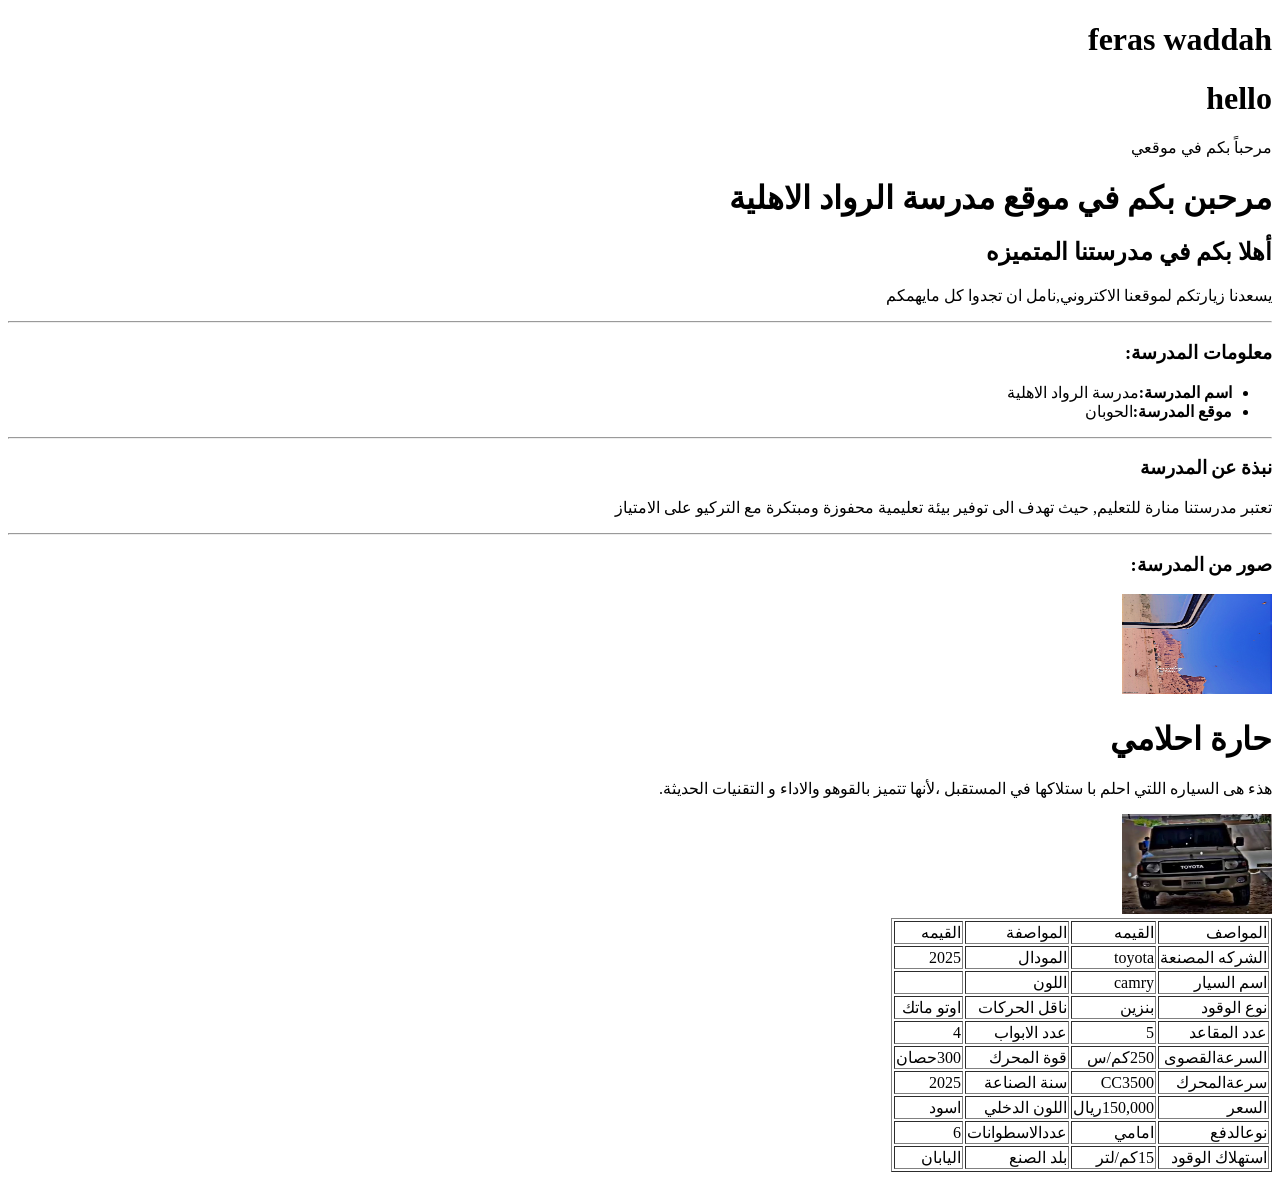
==== index.html @ fe44d13f "Add files via upload" ====
<!Doctype html>
<html>
    <html lang="ar" dir="rtl"></html>
<head>
    <title>موقعي المميزة</title>
    
</head>
<body>
    <h1>feras waddah</h1>
    <h1 >hello</h1>
    <p >مرحباً بكم في موقعي</p>

    <h1>مرحبن بكم في موقع مدرسة الرواد الاهلية</h1>
<h2> أهلا بكم في مدرستنا المتميزه</h2>
  <p>يسعدنا زيارتكم لموقعنا الاكتروني,نامل ان تجدوا كل مايهمكم</p>
  <hr> 

   <h3>معلومات المدرسة:</h3>
    <ul>
 <li><strong> اسم المدرسة:</strong>مدرسة الرواد الاهلية</li>
 <li><strong> موقع المدرسة:</strong>الحوبان </li>
</ul>
<hr>
<h3>نبذة عن المدرسة</h3>
<p>تعتبر مدرستنا منارة للتعليم, حيث تهدف الى توفير بيئة تعليمية محفوزة ومبتكرة مع التركيو على  الامتياز</p>
<hr>

<h3>صور من المدرسة:</h3>
<img src="22.jpg" height="100px" width="150px" >

<body   dir="auto">
  <table border="1" >
  <h1> حارة احلامي </h1>
  
  <p>هذء هى السياره اللتي احلم با  ستلاكها في المستقبل ،لأنها تتميز بالقوهو والاداء و التقنيات الحديثة.</p> 

  <a href="https://www.car.com"><img src=" 11.jpg " height="100px" width="150px"></a>

   <tr><td>المواصف</td> <td>القيمه</td> <td> المواصفة</td><td>القيمه</td></tr> </h2>
    <tr><td>الشركه المصنعة</td><td>toyota</td><td>المودال</td><td>2025</td></tr>
  <tr><td>اسم السيار</td><td>camry</td><td>اللون</td><td></td></tr>
  <tr><td>نوع الوقود</td><td>بنزين</td><td>ناقل الحركات</td><td>اوتو ماتك</td></tr>
  <tr><td>عدد المقاعد</td><td>5</td><td>عدد الابواب</td><td>4</td></tr>
  <tr><td>السرعةالقصوى</td><td>250كم/س</td><td>قوة المحرك</td><td>300حصان</td></tr>
  <tr><td>سرعةالمحرك</td><td>CC3500</td><td>سنة الصناعة</td><td>2025</td></tr>
  <tr><td>السعر</td><td>150,000ريال</td><td>اللون الدخلي</td><td>اسود</td></tr>
  <tr><td>نوعالدفع</td><td>امامي</td><td>عددالاسطوانات</td><td>6</td></tr>
 <tr><td>استهلاك الوقود</td><td>15كم/لتر</td><td>بلد الصنع</td><td>اليابان</td></tr>
 
</table>
</body>
</body>
</html>
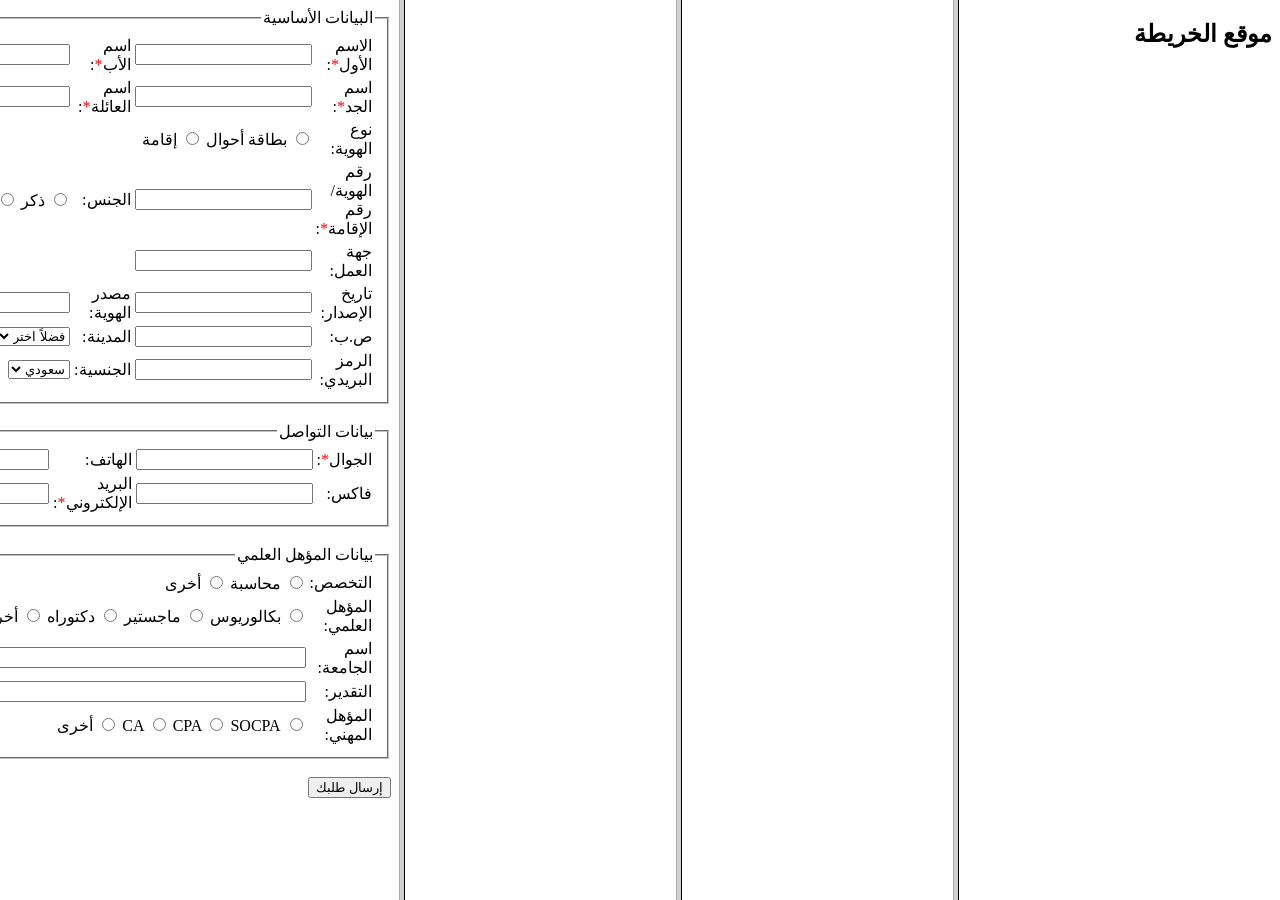
==== commit fe26513e: "Add files via upload" ====
--- a/index.html
+++ b/index.html
@@ -1,53 +1,14 @@
-<!Doctype html>
-<html>
-    <html lang="ar" dir="rtl"></html>
+<!DOCTYPE html>
+<html lang="en">
 <head>
-    <title>موقعي المميزة</title>
-    
+    <meta charset="UTF-8">
+    <meta name="viewport" content="width=device-width, initial-scale=1.0">
+    <title>Document</title>
 </head>
-<body>
-    <h1>feras waddah</h1>
-    <h1 >hello</h1>
-    <p >مرحباً بكم في موقعي</p>
-
-    <h1>مرحبن بكم في موقع مدرسة الرواد الاهلية</h1>
-<h2> أهلا بكم في مدرستنا المتميزه</h2>
-  <p>يسعدنا زيارتكم لموقعنا الاكتروني,نامل ان تجدوا كل مايهمكم</p>
-  <hr> 
-
-   <h3>معلومات المدرسة:</h3>
-    <ul>
- <li><strong> اسم المدرسة:</strong>مدرسة الرواد الاهلية</li>
- <li><strong> موقع المدرسة:</strong>الحوبان </li>
-</ul>
-<hr>
-<h3>نبذة عن المدرسة</h3>
-<p>تعتبر مدرستنا منارة للتعليم, حيث تهدف الى توفير بيئة تعليمية محفوزة ومبتكرة مع التركيو على  الامتياز</p>
-<hr>
-
-<h3>صور من المدرسة:</h3>
-<img src="22.jpg" height="100px" width="150px" >
-
-<body   dir="auto">
-  <table border="1" >
-  <h1> حارة احلامي </h1>
-  
-  <p>هذء هى السياره اللتي احلم با  ستلاكها في المستقبل ،لأنها تتميز بالقوهو والاداء و التقنيات الحديثة.</p> 
-
-  <a href="https://www.car.com"><img src=" 11.jpg " height="100px" width="150px"></a>
-
-   <tr><td>المواصف</td> <td>القيمه</td> <td> المواصفة</td><td>القيمه</td></tr> </h2>
-    <tr><td>الشركه المصنعة</td><td>toyota</td><td>المودال</td><td>2025</td></tr>
-  <tr><td>اسم السيار</td><td>camry</td><td>اللون</td><td></td></tr>
-  <tr><td>نوع الوقود</td><td>بنزين</td><td>ناقل الحركات</td><td>اوتو ماتك</td></tr>
-  <tr><td>عدد المقاعد</td><td>5</td><td>عدد الابواب</td><td>4</td></tr>
-  <tr><td>السرعةالقصوى</td><td>250كم/س</td><td>قوة المحرك</td><td>300حصان</td></tr>
-  <tr><td>سرعةالمحرك</td><td>CC3500</td><td>سنة الصناعة</td><td>2025</td></tr>
-  <tr><td>السعر</td><td>150,000ريال</td><td>اللون الدخلي</td><td>اسود</td></tr>
-  <tr><td>نوعالدفع</td><td>امامي</td><td>عددالاسطوانات</td><td>6</td></tr>
- <tr><td>استهلاك الوقود</td><td>15كم/لتر</td><td>بلد الصنع</td><td>اليابان</td></tr>
- 
-</table>
-</body>
-</body>
+<frameset cols=25%,17%,17%,20% frameborder=3>
+    <frame src="bag2.html"></frame>
+     <frame src="bag3.html"></frame>
+     <frame src="bag4.html"></frame>
+     <frame src="bag5.html"></frame>
+</frameset>
 </html>
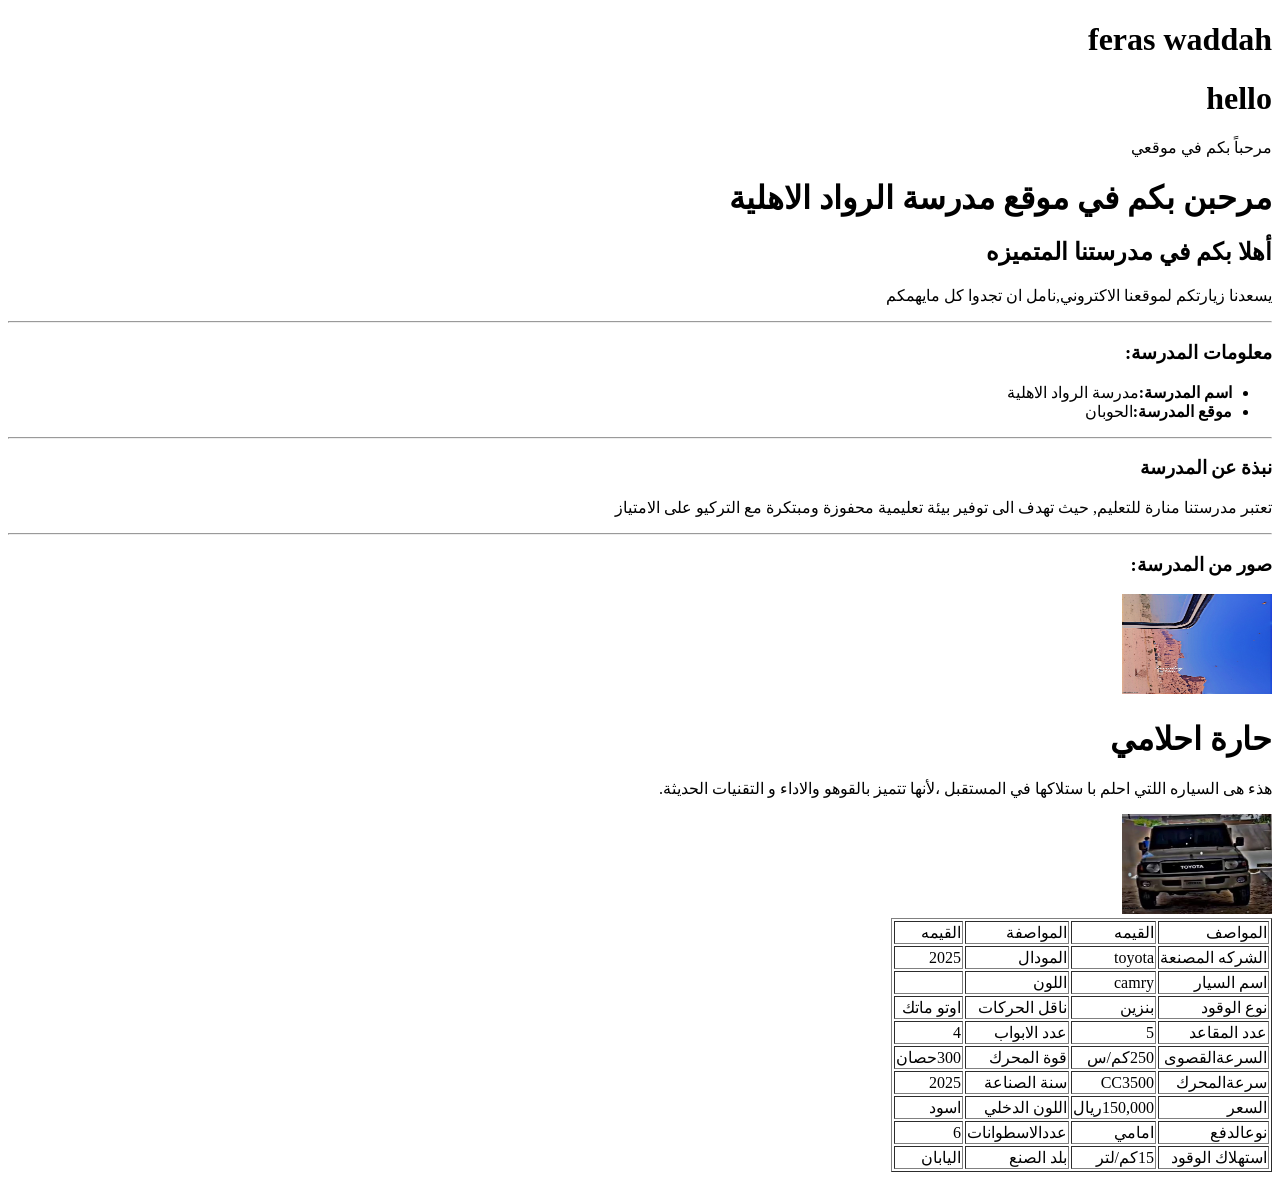
==== commit 302bcf85: "Add files via upload" ====
--- a/index.html
+++ b/index.html
@@ -1,14 +1,53 @@
-<!DOCTYPE html>
-<html lang="en">
+<!Doctype html>
+<html>
+    <html lang="ar" dir="rtl"></html>
 <head>
-    <meta charset="UTF-8">
-    <meta name="viewport" content="width=device-width, initial-scale=1.0">
-    <title>Document</title>
+    <title>موقعي المميزة</title>
+    
 </head>
-<frameset cols=25%,17%,17%,20% frameborder=3>
-    <frame src="bag2.html"></frame>
-     <frame src="bag3.html"></frame>
-     <frame src="bag4.html"></frame>
-     <frame src="bag5.html"></frame>
-</frameset>
+<body>
+    <h1>feras waddah</h1>
+    <h1 >hello</h1>
+    <p >مرحباً بكم في موقعي</p>
+
+    <h1>مرحبن بكم في موقع مدرسة الرواد الاهلية</h1>
+<h2> أهلا بكم في مدرستنا المتميزه</h2>
+  <p>يسعدنا زيارتكم لموقعنا الاكتروني,نامل ان تجدوا كل مايهمكم</p>
+  <hr> 
+
+   <h3>معلومات المدرسة:</h3>
+    <ul>
+ <li><strong> اسم المدرسة:</strong>مدرسة الرواد الاهلية</li>
+ <li><strong> موقع المدرسة:</strong>الحوبان </li>
+</ul>
+<hr>
+<h3>نبذة عن المدرسة</h3>
+<p>تعتبر مدرستنا منارة للتعليم, حيث تهدف الى توفير بيئة تعليمية محفوزة ومبتكرة مع التركيو على  الامتياز</p>
+<hr>
+
+<h3>صور من المدرسة:</h3>
+<img src="22.jpg" height="100px" width="150px" >
+
+<body   dir="auto">
+  <table border="1" >
+  <h1> حارة احلامي </h1>
+  
+  <p>هذء هى السياره اللتي احلم با  ستلاكها في المستقبل ،لأنها تتميز بالقوهو والاداء و التقنيات الحديثة.</p> 
+
+  <a href="https://www.car.com"><img src=" 11.jpg " height="100px" width="150px"></a>
+
+   <tr><td>المواصف</td> <td>القيمه</td> <td> المواصفة</td><td>القيمه</td></tr> </h2>
+    <tr><td>الشركه المصنعة</td><td>toyota</td><td>المودال</td><td>2025</td></tr>
+  <tr><td>اسم السيار</td><td>camry</td><td>اللون</td><td></td></tr>
+  <tr><td>نوع الوقود</td><td>بنزين</td><td>ناقل الحركات</td><td>اوتو ماتك</td></tr>
+  <tr><td>عدد المقاعد</td><td>5</td><td>عدد الابواب</td><td>4</td></tr>
+  <tr><td>السرعةالقصوى</td><td>250كم/س</td><td>قوة المحرك</td><td>300حصان</td></tr>
+  <tr><td>سرعةالمحرك</td><td>CC3500</td><td>سنة الصناعة</td><td>2025</td></tr>
+  <tr><td>السعر</td><td>150,000ريال</td><td>اللون الدخلي</td><td>اسود</td></tr>
+  <tr><td>نوعالدفع</td><td>امامي</td><td>عددالاسطوانات</td><td>6</td></tr>
+ <tr><td>استهلاك الوقود</td><td>15كم/لتر</td><td>بلد الصنع</td><td>اليابان</td></tr>
+ 
+</table>
+</body>
+</body>
 </html>
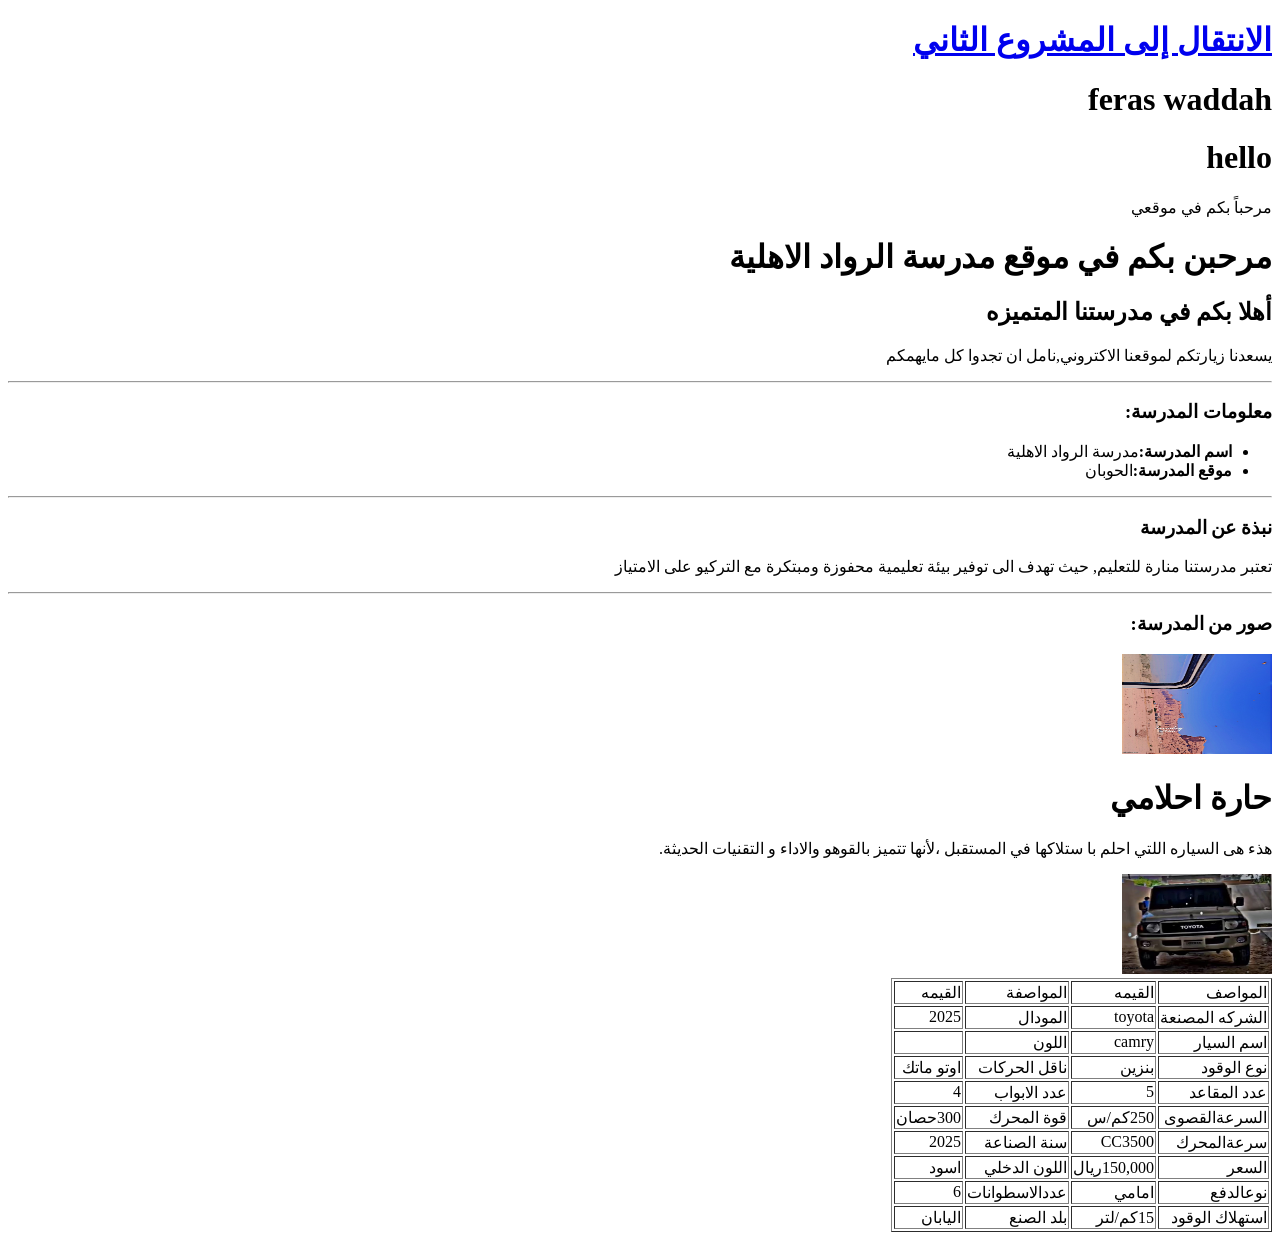
==== commit f14d2aaa: "Update index.html" ====
--- a/index.html
+++ b/index.html
@@ -6,6 +6,9 @@
     
 </head>
 <body>
+    <H1>
+    <a href="https://feraswaddah2.netlify.app/" target="_blank">الانتقال إلى المشروع الثاني</a>
+    </H1>
     <h1>feras waddah</h1>
     <h1 >hello</h1>
     <p >مرحباً بكم في موقعي</p>
@@ -50,4 +53,4 @@
 </table>
 </body>
 </body>
-</html>+</html>
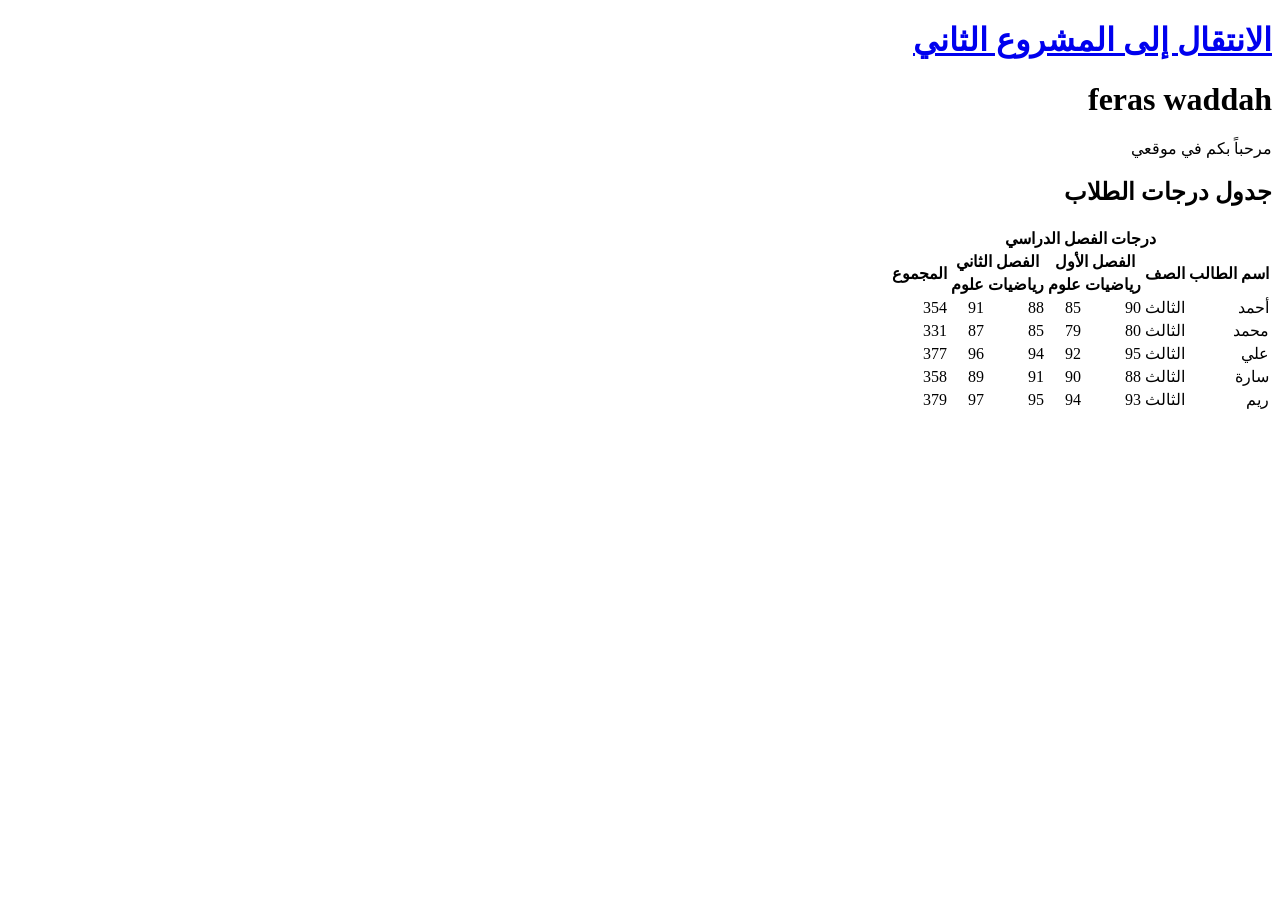
==== commit 4a26446b: "Update index.html" ====
--- a/index.html
+++ b/index.html
@@ -2,55 +2,87 @@
 <html>
     <html lang="ar" dir="rtl"></html>
 <head>
-    <title>موقعي المميزة</title>
-    
+    <title>موقعي المميزة - External CSS</title>
+    <link rel="stylesheet" type="text/css" href="style.css">
 </head>
 <body>
     <H1>
     <a href="https://feraswaddah2.netlify.app/" target="_blank">الانتقال إلى المشروع الثاني</a>
     </H1>
     <h1>feras waddah</h1>
-    <h1 >hello</h1>
     <p >مرحباً بكم في موقعي</p>
+    <h2 class="page-title">جدول درجات الطلاب</h2>
 
-    <h1>مرحبن بكم في موقع مدرسة الرواد الاهلية</h1>
-<h2> أهلا بكم في مدرستنا المتميزه</h2>
-  <p>يسعدنا زيارتكم لموقعنا الاكتروني,نامل ان تجدوا كل مايهمكم</p>
-  <hr> 
+  <table class="data-table">
+    <thead>
+      <tr class="header-main">
+        <th colspan="7">درجات الفصل الدراسي</th>
+      </tr>
+      <tr class="header-sub">
+        <th rowspan="2">اسم الطالب</th>
+        <th rowspan="2">الصف</th>
+        <th colspan="2">الفصل الأول</th>
+        <th colspan="2">الفصل الثاني</th>
+        <th rowspan="2">المجموع</th>
+      </tr>
+      <tr class="header-sub">
+        <th>رياضيات</th>
+        <th>علوم</th>
+        <th>رياضيات</th>
+        <th>علوم</th>
+      </tr>
+    </thead>
+    <tbody>
+      <tr>
+        <td class="student-name">أحمد</td>
+        <td>الثالث</td>
+        <td>90</td>
+        <td>85</td>
+        <td>88</td>
+        <td>91</td>
+        <td class="total">354</td>
+      </tr>
+      <tr>
+        <td class="student-name">محمد</td>
+        <td>الثالث</td>
+        <td>80</td>
+        <td>79</td>
+        <td>85</td>
+        <td>87</td>
+        <td class="total">331</td>
+      </tr>
+      <tr>
+        <td class="student-name">علي</td>
+        <td>الثالث</td>
+        <td>95</td>
+        <td>92</td>
+        <td>94</td>
+        <td>96</td>
+        <td class="total">377</td>
+      </tr>
+      <tr>
+        <td class="student-name">سارة</td>
+        <td>الثالث</td>
+        <td>88</td>
+        <td>90</td>
+        <td>91</td>
+        <td>89</td>
+        <td class="total">358</td>
+      </tr>
+      <tr>
+        <td class="student-name">ريم</td>
+        <td>الثالث</td>
+        <td>93</td>
+        <td>94</td>
+        <td>95</td>
+        <td>97</td>
+        <td class="total">379</td>
+      </tr>
+    </tbody>
+  </table>
 
-   <h3>معلومات المدرسة:</h3>
-    <ul>
- <li><strong> اسم المدرسة:</strong>مدرسة الرواد الاهلية</li>
- <li><strong> موقع المدرسة:</strong>الحوبان </li>
-</ul>
-<hr>
-<h3>نبذة عن المدرسة</h3>
-<p>تعتبر مدرستنا منارة للتعليم, حيث تهدف الى توفير بيئة تعليمية محفوزة ومبتكرة مع التركيو على  الامتياز</p>
-<hr>
+   
 
-<h3>صور من المدرسة:</h3>
-<img src="22.jpg" height="100px" width="150px" >
-
-<body   dir="auto">
-  <table border="1" >
-  <h1> حارة احلامي </h1>
-  
-  <p>هذء هى السياره اللتي احلم با  ستلاكها في المستقبل ،لأنها تتميز بالقوهو والاداء و التقنيات الحديثة.</p> 
-
-  <a href="https://www.car.com"><img src=" 11.jpg " height="100px" width="150px"></a>
-
-   <tr><td>المواصف</td> <td>القيمه</td> <td> المواصفة</td><td>القيمه</td></tr> </h2>
-    <tr><td>الشركه المصنعة</td><td>toyota</td><td>المودال</td><td>2025</td></tr>
-  <tr><td>اسم السيار</td><td>camry</td><td>اللون</td><td></td></tr>
-  <tr><td>نوع الوقود</td><td>بنزين</td><td>ناقل الحركات</td><td>اوتو ماتك</td></tr>
-  <tr><td>عدد المقاعد</td><td>5</td><td>عدد الابواب</td><td>4</td></tr>
-  <tr><td>السرعةالقصوى</td><td>250كم/س</td><td>قوة المحرك</td><td>300حصان</td></tr>
-  <tr><td>سرعةالمحرك</td><td>CC3500</td><td>سنة الصناعة</td><td>2025</td></tr>
-  <tr><td>السعر</td><td>150,000ريال</td><td>اللون الدخلي</td><td>اسود</td></tr>
-  <tr><td>نوعالدفع</td><td>امامي</td><td>عددالاسطوانات</td><td>6</td></tr>
- <tr><td>استهلاك الوقود</td><td>15كم/لتر</td><td>بلد الصنع</td><td>اليابان</td></tr>
- 
-</table>
-</body>
+    
 </body>
 </html>
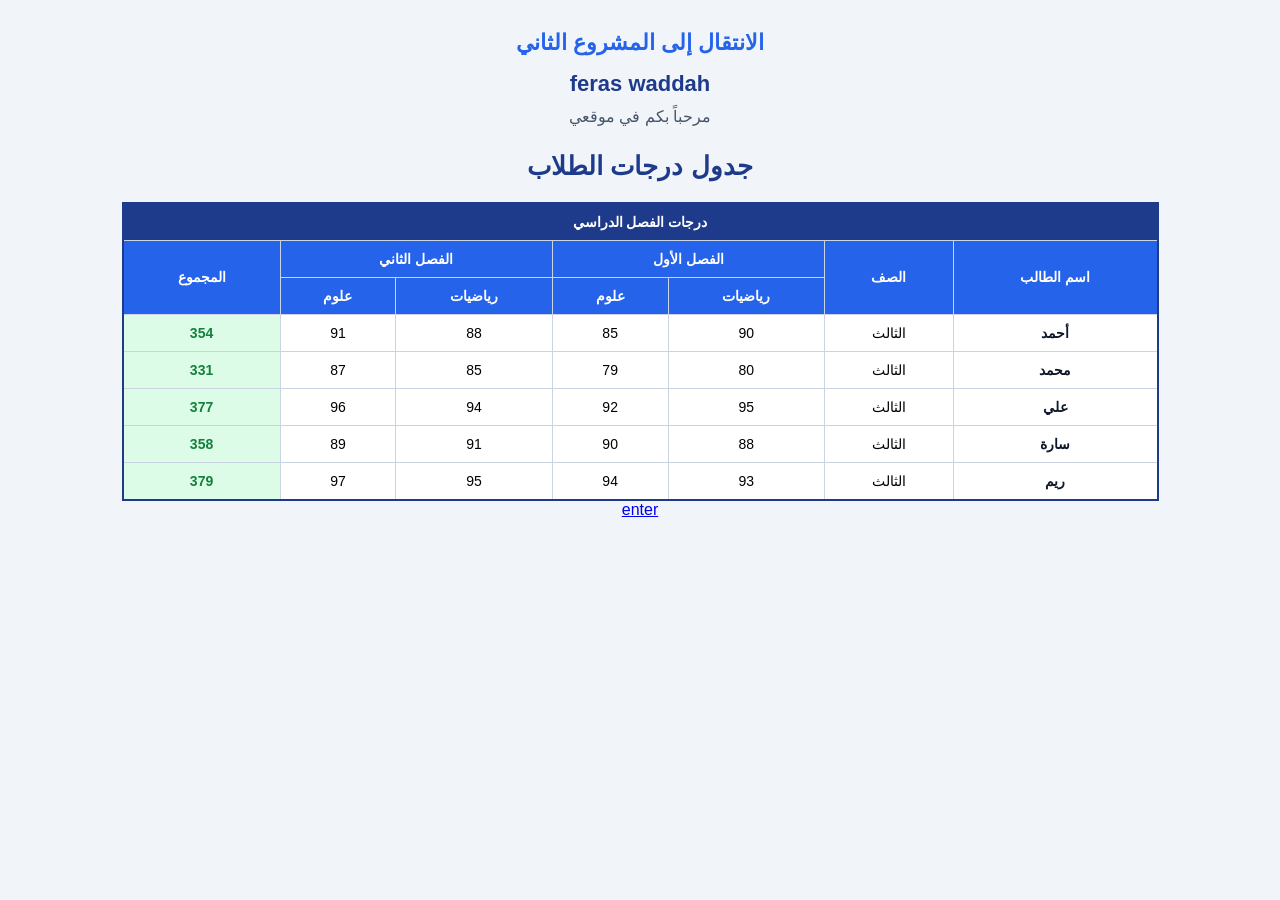
==== commit 6129ba0d: "Update index.html" ====
--- a/index.html
+++ b/index.html
@@ -81,7 +81,7 @@
     </tbody>
   </table>
 
-   
+   <a  href="1.html"> enter</a>
 
     
 </body>
--- a/style.css
+++ b/style.css
@@ -0,0 +1,98 @@
+/* ==========================================
+   ملف التنسيق الخارجي (style.css)
+   ========================================== */
+
+/* تنسيق جسم الصفحة */
+body {
+  background-color: #f1f5f9;
+  font-family: 'Tahoma', 'Arial', sans-serif;
+  margin: 30px;
+  padding: 0;
+  text-align: center;
+}
+
+/* ------------------------------------------
+   تنسيقات جديدة لعناصر الصفحة (الروابط والعناوين)
+   ------------------------------------------ */
+
+/* تنسيق العنوان الأول والرابط العلوي */
+h1 {
+  color: #1e3a8a;
+  font-size: 22px;
+  margin-bottom: 10px;
+}
+
+h1 a {
+  color: #2563eb;
+  text-decoration: none;
+  transition: color 0.3s ease;
+}
+
+h1 a:hover {
+  color: #1d4ed8;
+  text-decoration: underline;
+}
+
+/* تنسيق الفقرة الترحيبية */
+p {
+  color: #475569;
+  font-size: 16px;
+  margin-top: 5px;
+  margin-bottom: 25px;
+}
+
+/* ------------------------------------------
+   تنسيقات الجدول الخص بك (لم يتم التعديل عليها)
+   ------------------------------------------ */
+
+/* تنسيق العنوان */
+.page-title {
+  color: #1e3a8a;
+  text-align: center;
+  font-size: 26px;
+  font-weight: bold;
+  margin-bottom: 20px;
+}
+
+/* نموذج الصندوق للجدول (Box Model & Position) */
+.data-table {
+  width: 85%;
+  margin: 0 auto;
+  border-collapse: collapse;
+  background-color: #ffffff;
+  border: 2px solid #1e3a8a;
+}
+
+/* تنسيقات الخلايا العامة */
+.data-table th, 
+.data-table td {
+  padding: 10px 12px;
+  border: 1px solid #cbd5e1;
+  text-align: center;
+  font-size: 14px;
+}
+
+/* خلفيات وألوان الترويسة */
+.header-main {
+  background-color: #1e3a8a;
+  color: #ffffff;
+  font-size: 16px;
+}
+
+.header-sub {
+  background-color: #2563eb;
+  color: #ffffff;
+}
+
+/* أسماء الطلاب */
+.student-name {
+  font-weight: bold;
+  color: #0f172a;
+}
+
+/* تمييز المجموع */
+.total {
+  background-color: #dcfce7;
+  color: #15803d;
+  font-weight: bold;
+}
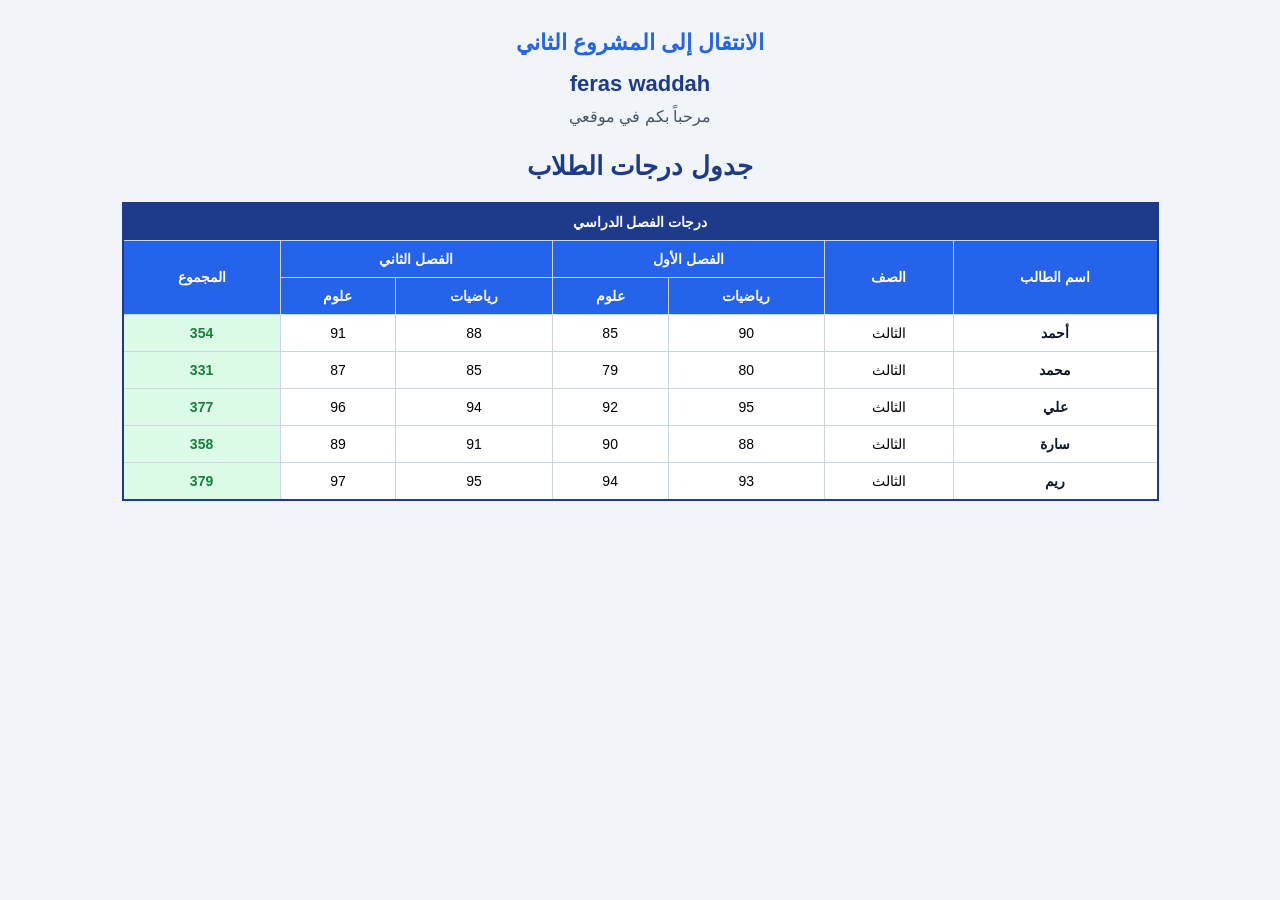
==== commit 891a46d9: "Update index.html" ====
--- a/index.html
+++ b/index.html
@@ -81,7 +81,6 @@
     </tbody>
   </table>
 
-   <a  href="1.html"> enter</a>
 
     
 </body>
